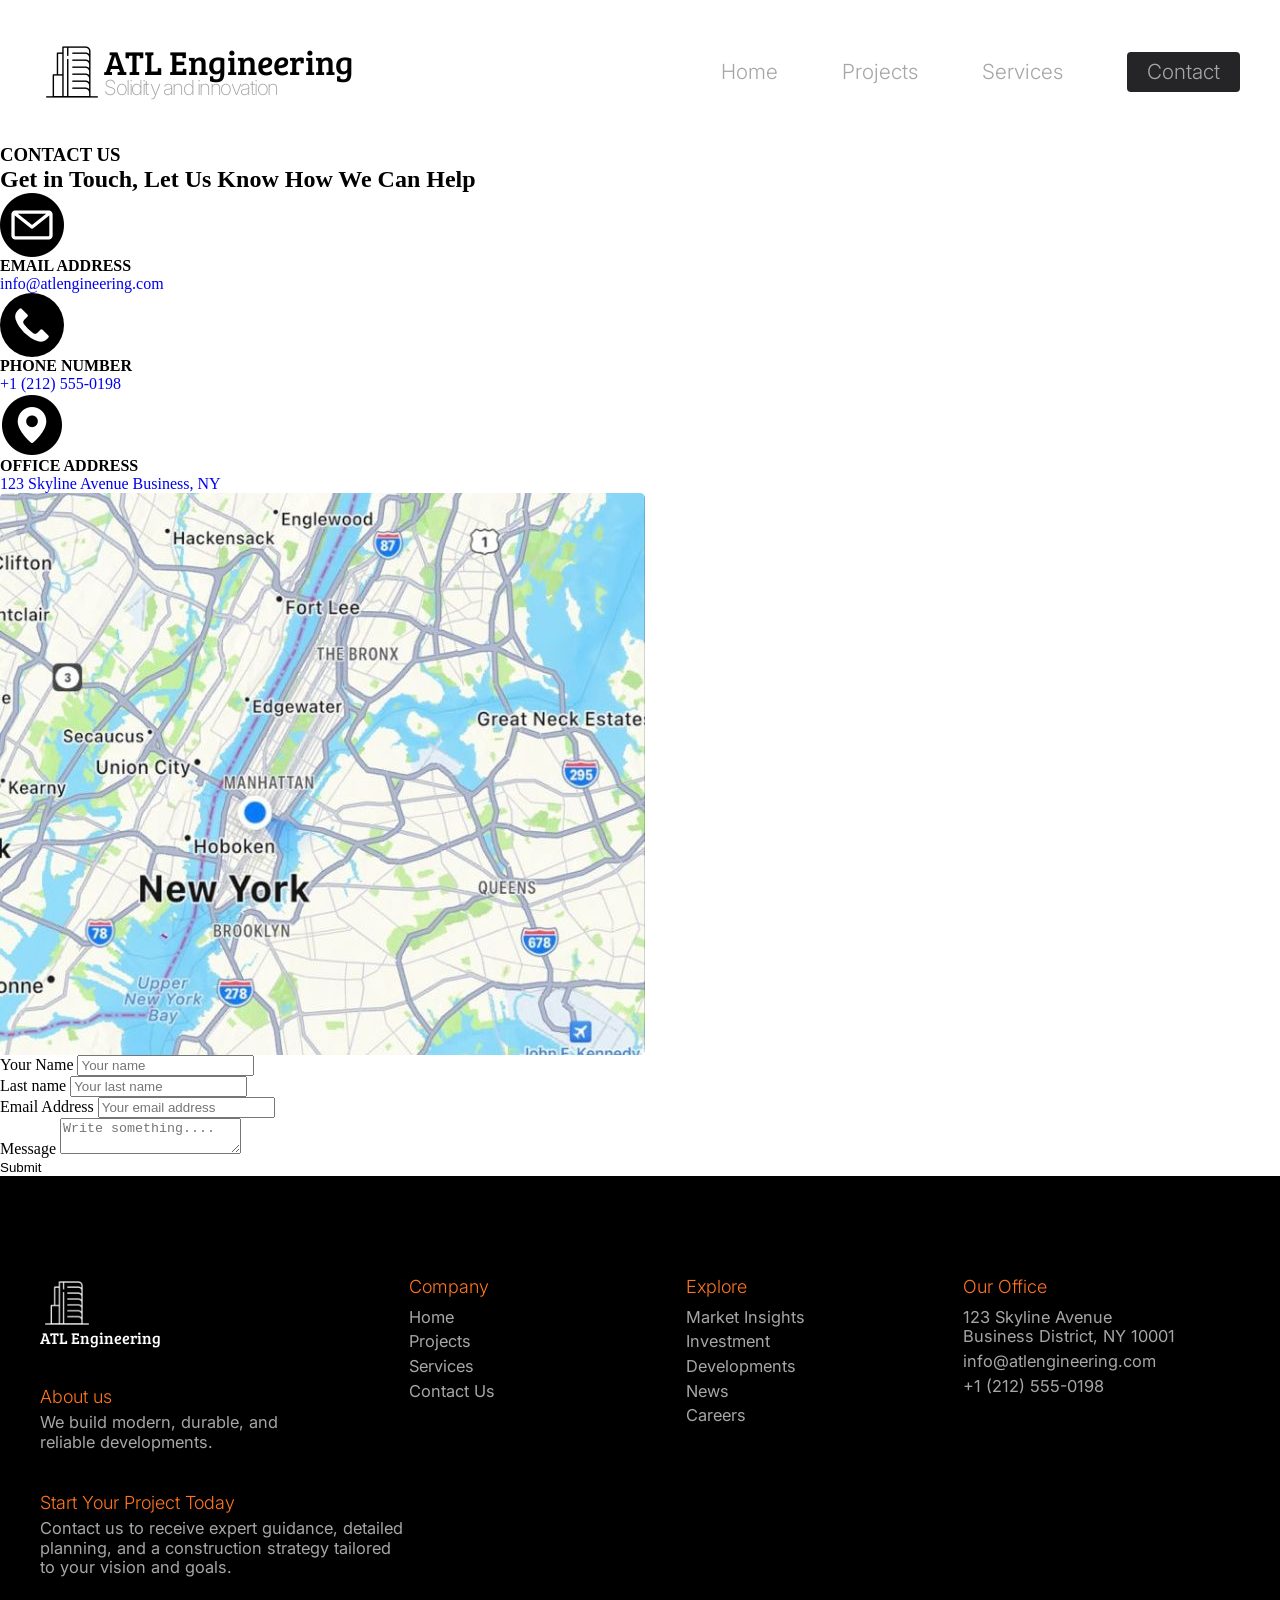
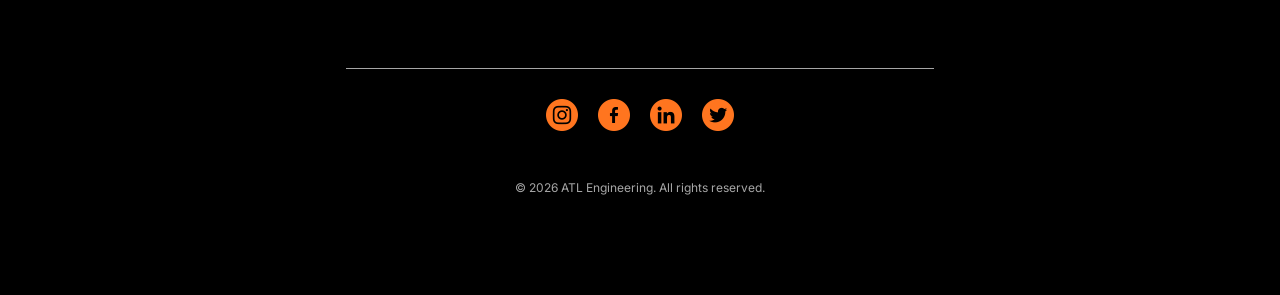
==== contact.html @ 5961d7f1 "Contact Html" ====
<!DOCTYPE html>
<html lang="en">

<head>
  <meta charset="UTF-8">
  <meta name="viewport" content="width=device-width, initial-scale=1.0">
  <title>ATL - Contact</title>
  <link rel="preconnect" href="https://fonts.googleapis.com">
  <link rel="preconnect" href="https://fonts.gstatic.com" crossorigin>

  <link href="https://fonts.googleapis.com/css2?family=Inter:wght@100..900&display=swap" rel="stylesheet">
  <link href="https://fonts.googleapis.com/css2?family=Bree+Serif&display=swap" rel="stylesheet">
  <link rel="stylesheet" href="./css/style.css">
</head>

<body>
  <header class="header-container">
    <div class="header-title">
      <img src="./img/icons/header/apartment.png" alt="apartment icon">
      <div>
        <h1 class="font-1-s">ATL Engineering</h1>
        <span class="font-1-ab co-1">Solidity and innovation</span>
      </div>
    </div>
    <nav>
      <ul class="header-nav font-2-ab">
        <li><a class="co-1" href="./">Home</a></li>
        <li><a class="co-1" href="./projects.html">Projects</a></li>
        <li><a class="co-1 " href="./services.html">Services</a></li>
        <li><a class="co-1 btn active" href="./contact.html">Contact</a></li>
      </ul>
    </nav>
  </header>

  <section class="contact-bg">
    <div class="contact-introduction">
      <h3>CONTACT US</h3>
      <h1>Get in Touch, Let Us Know How We Can Help</h1>
      <ul class="contact-introduction-nav">
        <li class="contact-introduction-nav-card">
          <img src="./img/icons/contact/cont2.png" alt="Email icon">
          <div>
            <h4>EMAIL ADDRESS</h4>
            <a href="mailto:info@atlengineering.com">info@atlengineering.com</a>
          </div>
        </li>
        <li class="contact-introduction-nav-card">
          <img src="./img/icons/contact/cont3.png" alt="Tel icon">
          <div>
            <h4>PHONE NUMBER</h4>
            <a href="tel:+12125550198">+1 (212) 555-0198</a>
          </div>
        </li>
        <li class="contact-introduction-nav-card">
          <img src="./img/icons/contact/cont1.png" alt="Locate icon">
          <div>
            <h4>OFFICE ADDRESS</h4>
            <a href="https://www.google.com/maps?q=123+Skyline+Avenue+Business+NY" target="_blank">123 Skyline Avenue Business, NY</a>
          </div>
        </li>
      </ul>
    </div>

    <div class="contact-content">
      <img src="./img/contact/contmap.jpg" alt="New York map">
      <form action="" method="post">
        <div>
          <label for="name">Your Name</label>
          <input id="name" type="text" placeholder="Your name" required>
        </div>
        <div>
          <label for="name">Last name</label>
          <input id="name" type="text" placeholder="Your last name" required>
        </div>

        <div>
          <label for="email">Email Address</label>
          <input id="email" type="email" placeholder="Your email address" required>
        </div>

        <div>
          <label for="message">Message</label>
          <textarea id="message" placeholder="Write something...."></textarea>
        </div>

        <button type="submit">Submit</button>
      </form>
    </div>
  </section>

  <footer class="footer-bg">
    <div class="footer-container">
      <div class="footer-introduction">
        <img src="./img/icons/footer/footericon1.png" alt="apartment icon">
        <h1 class="co-0 font-1-ss">ATL Engineering</h1>
        <h3 class="font-2-ss co-5">About us</h3>
        <p class="font-3-ss co-1">We build modern, durable, and <br> reliable developments.</p>
        <h3 class="font-2-ss co-5">Start Your Project Today</h3>
        <p class="font-3-ss co-1">Contact us to receive expert guidance, detailed planning, and a construction strategy tailored to your vision and goals.</p>
      </div>
      <nav>

        <ul class="footer-info">
          <li>
            <h4 class="font-2-ss co-5">Company</h4>
          </li>
          <li><a class="font-3-ss co-1" href="./index.html">Home</a></li>
          <li><a class="font-3-ss co-1" href="./projects.html">Projects</a></li>
          <li><a class="font-3-ss co-1" href="./services.html">Services</a></li>
          <li><a class="font-3-ss co-1" href="./contact.html">Contact Us</a></li>
        </ul>
      </nav>

      <nav>

        <ul class="footer-info">
          <li>
            <h4 class="font-2-ss co-5">Explore</h4>
          </li>
          <li><a class="font-3-ss co-1" href="./projects.html">Market Insights</a></li>
          <li><a class="font-3-ss co-1" href="./projects.html">Investment</a></li>
          <li><a class="font-3-ss co-1" href="./projects.html">Developments</a></li>
          <li><a class="font-3-ss co-1" href="./projects.html">News</a></li>
          <li><a class="font-3-ss co-1" href="./projects.html">Careers</a></li>
        </ul>
      </nav>

      <ul class="footer-info">
        <li>
          <h4 class="font-2-ss co-5">Our Office</h4>
        </li>
        <li>
          <p class="font-3-ss co-1">123 Skyline Avenue <br> Business District, NY 10001</p>
        </li>
        <li><a class="font-3-ss co-1" href="mailto:info@atlengineering.com">info@atlengineering.com</a></li>
        <li><a class="font-3-ss co-1" href="tel:+5531999999999">+1 (212) 555-0198</a></li>
      </ul>
      <ul class="footer-icons">
        <li><a href="./"><img src="./img/icons/footer/instagram.png" alt="instagram icon"></a></li>
        <li><a href="./"><img src="./img/icons/footer/facebook.png" alt="facebook icon"></a></li>
        <li><a href="./"><img src="./img/icons/footer/linkedin.png" alt="linkedin icon"></a></li>
        <li><a href="./"><img src="./img/icons/footer/twitter.png" alt="twitter icon"></a></li>
      </ul>
      <p class="footer-extra font-4-ss co-1">© 2026 ATL Engineering. All rights reserved.</p>
    </div>
  </footer>
</body>

</html>
---- css/style.css ----
/*Global*/
@import "./global/global.css";
@import "./global/header.css";
@import "./global/footer.css";

/*Utilities*/
@import "./utilities/typography.css";
@import "./utilities/color.css";

/*Home*/
@import "./home/home.css";

/*Projects*/
@import url(./projects/projects.css);

/*Service*/
@import url(./service/service.css);
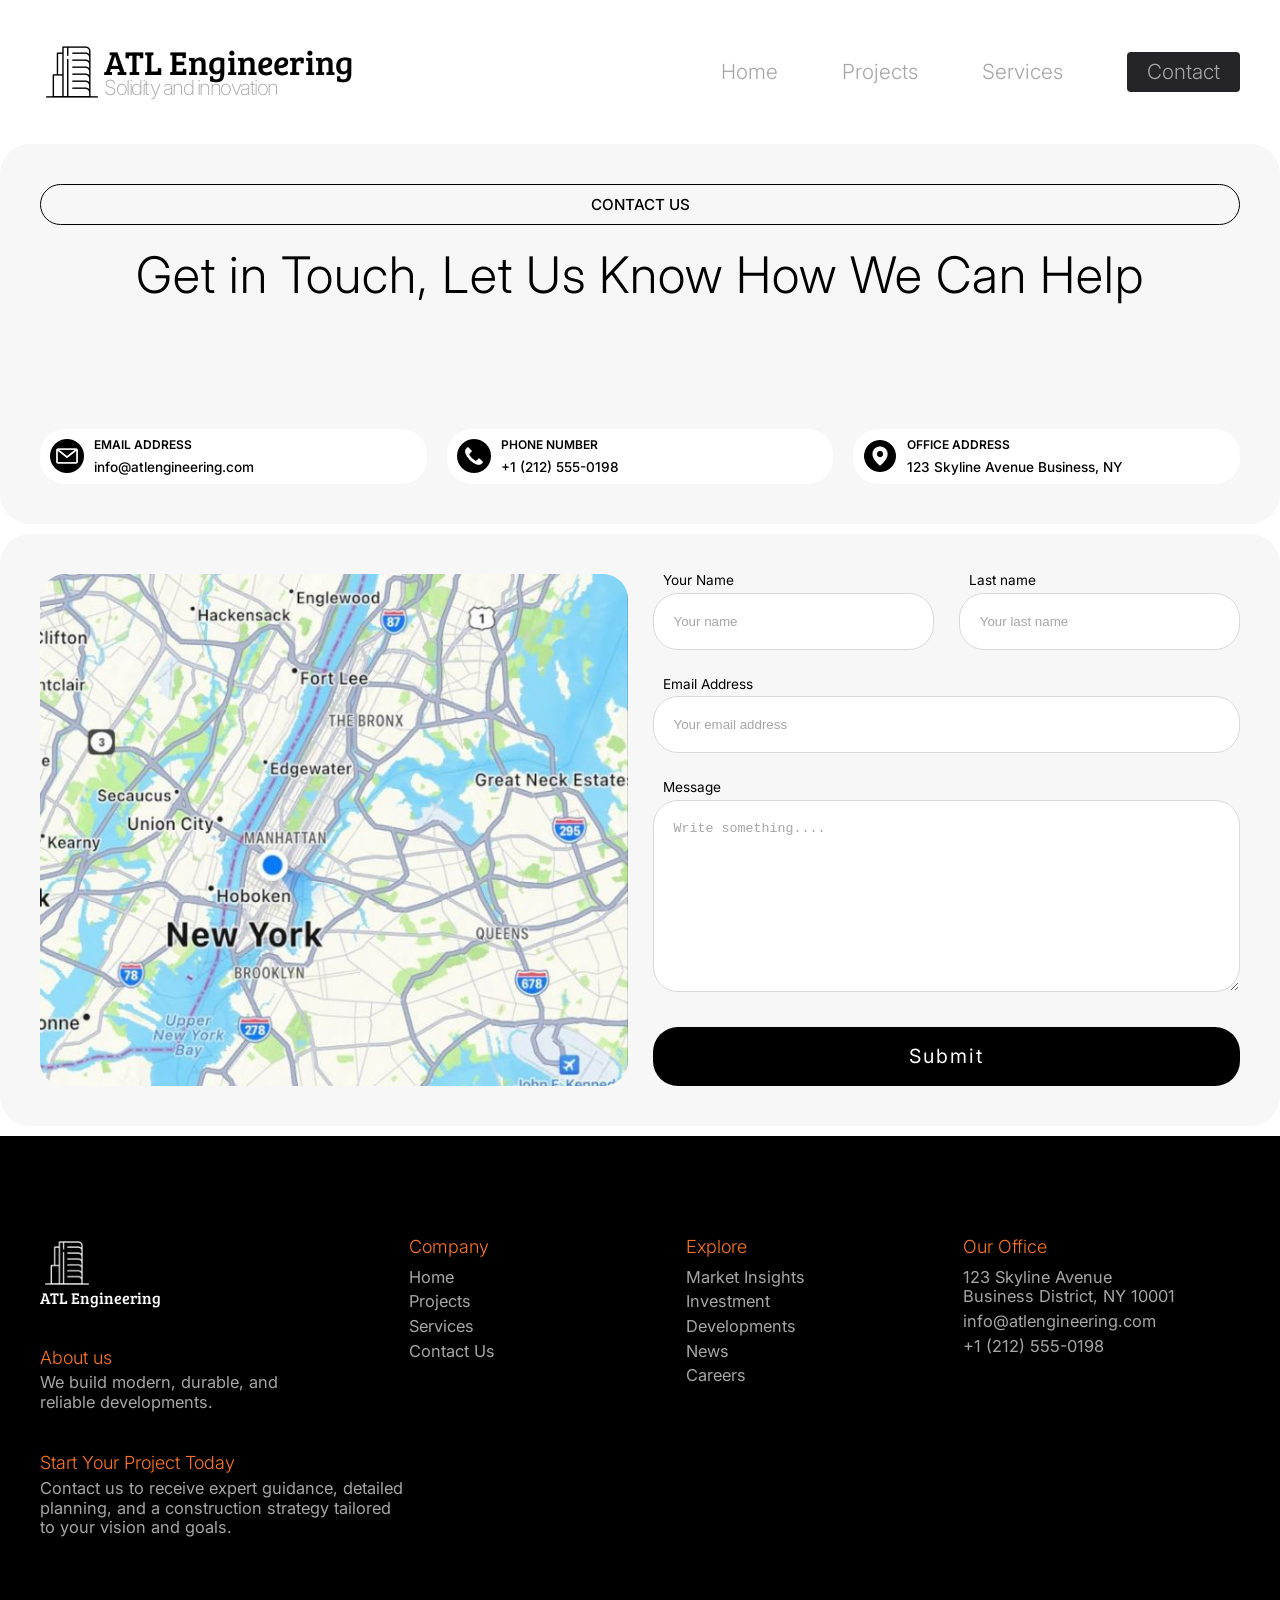
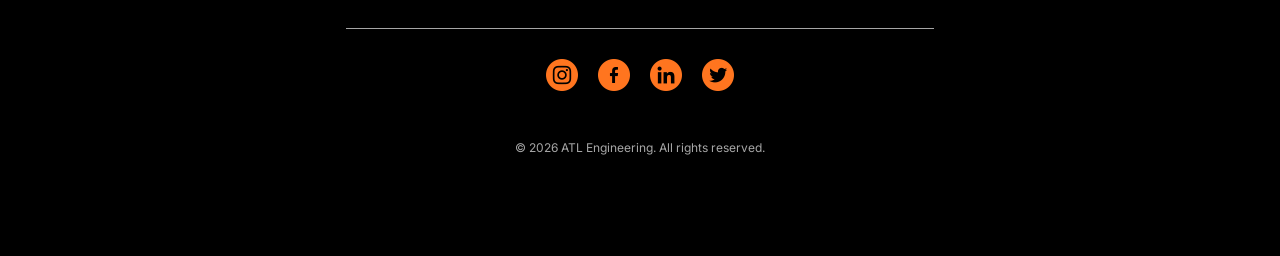
==== commit 09a4c3d7: "Contact Css" ====
--- a/contact.html
+++ b/contact.html
@@ -32,59 +32,63 @@
     </nav>
   </header>
 
-  <section class="contact-bg">
-    <div class="contact-introduction">
-      <h3>CONTACT US</h3>
-      <h1>Get in Touch, Let Us Know How We Can Help</h1>
+  <section class="contact-container">
+    <div class="contact-bg">
+      <div class="contact-introduction">
+        <h3 class="font-1-xx">CONTACT US</h3>
+        <h1 class="font-2-xx">Get in Touch, Let Us Know How We Can Help</h1>
+      </div>
       <ul class="contact-introduction-nav">
         <li class="contact-introduction-nav-card">
           <img src="./img/icons/contact/cont2.png" alt="Email icon">
           <div>
-            <h4>EMAIL ADDRESS</h4>
-            <a href="mailto:info@atlengineering.com">info@atlengineering.com</a>
+            <h4 class="font-3-xx">EMAIL ADDRESS</h4>
+            <a class="font-6-xc co-7" href="mailto:info@atlengineering.com">info@atlengineering.com</a>
           </div>
         </li>
         <li class="contact-introduction-nav-card">
           <img src="./img/icons/contact/cont3.png" alt="Tel icon">
           <div>
-            <h4>PHONE NUMBER</h4>
-            <a href="tel:+12125550198">+1 (212) 555-0198</a>
+            <h4 class="font-3-xx">PHONE NUMBER</h4>
+            <a class="font-6-xc co-7" href="tel:+12125550198">+1 (212) 555-0198</a>
           </div>
         </li>
         <li class="contact-introduction-nav-card">
           <img src="./img/icons/contact/cont1.png" alt="Locate icon">
           <div>
-            <h4>OFFICE ADDRESS</h4>
-            <a href="https://www.google.com/maps?q=123+Skyline+Avenue+Business+NY" target="_blank">123 Skyline Avenue Business, NY</a>
+            <h4 class="font-3-xx">OFFICE ADDRESS</h4>
+            <a class="font-6-xc co-7" href="https://www.google.com/maps?q=123+Skyline+Avenue+Business+NY" target="_blank">123 Skyline Avenue Business, NY</a>
           </div>
         </li>
       </ul>
     </div>
 
-    <div class="contact-content">
-      <img src="./img/contact/contmap.jpg" alt="New York map">
-      <form action="" method="post">
-        <div>
-          <label for="name">Your Name</label>
-          <input id="name" type="text" placeholder="Your name" required>
-        </div>
-        <div>
-          <label for="name">Last name</label>
-          <input id="name" type="text" placeholder="Your last name" required>
-        </div>
+    <div class="contact-bg">
+      <div class="contact-content">
+        <img src="./img/contact/contmap.jpg" alt="New York map">
+        <form class="contact-form" action="" method="post">
+          <div class="contact-form-item">
+            <label class="font-4-xx" for="name">Your Name</label>
+            <input id="name" type="text" placeholder="Your name" required>
+          </div>
+          <div class="contact-form-item">
+            <label class="font-4-xx" for="lastname">Last name</label>
+            <input id="lastname" type="text" placeholder="Your last name" required>
+          </div>
 
-        <div>
-          <label for="email">Email Address</label>
-          <input id="email" type="email" placeholder="Your email address" required>
-        </div>
+          <div class="contact-form-item">
+            <label class="font-4-xx" for="email">Email Address</label>
+            <input id="email" type="email" placeholder="Your email address" required>
+          </div>
 
-        <div>
-          <label for="message">Message</label>
-          <textarea id="message" placeholder="Write something...."></textarea>
-        </div>
+          <div class="contact-form-item">
+            <label class="font-4-xx" for="message">Message</label>
+            <textarea id="message" placeholder="Write something...."></textarea>
+          </div>
 
-        <button type="submit">Submit</button>
-      </form>
+          <button class="btn3 co-0 font-7-xc" type="submit">Submit</button>
+        </form>
+      </div>
     </div>
   </section>
 
--- a/css/style.css
+++ b/css/style.css
@@ -15,3 +15,6 @@
 
 /*Service*/
 @import url(./service/service.css);
+
+/*Contact*/
+@import url(./contact/contact.css);
